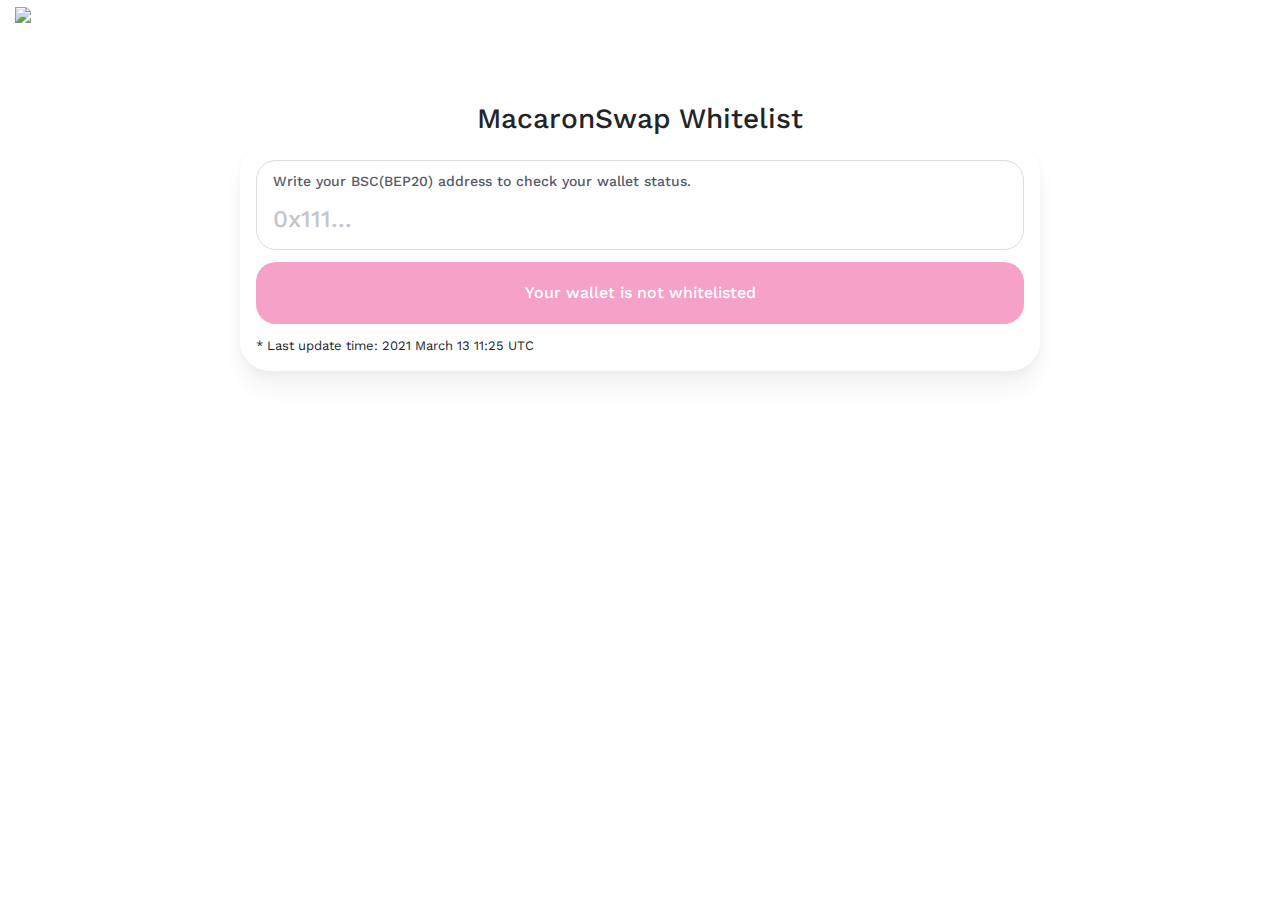
==== index.html @ bd7d8963 "updated html name and readme" ====
<!DOCTYPE html>
<html lang="en">
  <head>
    <meta charset="UTF-8" />
    <meta name="viewport" content="width=device-width, initial-scale=1.0" />
    <meta http-equiv="X-UA-Compatible" content="ie=edge" />
    <link rel="icon" href="logo.png" />
    <title>Macaron Token (MCRN) Crowd Sale Whitelist</title>
    <link
      href="https://fonts.googleapis.com/css?family=Work+Sans&display=swap"
      rel="stylesheet"
    />
    <link
      rel="stylesheet"
      href="https://maxcdn.bootstrapcdn.com/bootstrap/4.0.0/css/bootstrap.min.css"
      integrity="sha384-Gn5384xqQ1aoWXA+058RXPxPg6fy4IWvTNh0E263XmFcJlSAwiGgFAW/dAiS6JXm"
      crossorigin="anonymous"
    />
    <link rel="stylesheet" href="styles.css?v=1609571431726" />
    <style>
      main {
        margin-top: 60px;
      }

      #content {
        display: none;
      }

      form {
        width: 350px;
        margin-bottom: 10px;
      }
    </style>
  </head>

  <body>
    <nav class="navbar navbar-dark bg-primary flex-md-nowrap p-0 shadow">
      <a class="navbar-brand col-sm-3 col-md-2 mr-0" href="#">
        <img src="logo.png" alt="logo" width="80" />
      </a>
      <ul class="navbar-nav px-3">
        <li id="account_wrapper" class="nav-item text-nowrap d-none d-sm-none d-sm-block jYmfTq hidden">
          <a class="nav-link" href="#"><span id="account"></span></a>
        </li>
      </ul>
    </nav>

    <div class="container-fluid">
      <div class="row">
        <main role="main" class="d-flex col-lg-12 justify-content-center">
          <div id="loader" class="text-center">
            <h5 id="loading" class="text-center">Loading...</h5>
          </div>
          <div id="content">
            <h3 class="text-center">MacaronSwap Whitelist</h3>

            <div class="outer-container" style="width: 800px;">
              <div id="swap-page" class="inner-container">
                <div class="grids">
                  <div id="swap-currency-input" class="grid">
                    <div class="field">
                      <div class="field-header">
                        <div class="field-header-inner">
                          <div class="field-header-text">Write your BSC(BEP20) address to check your wallet status.</div>
                        </div>
                      </div>
                      <div class="input-container">
                        <input
                          class="input-field token-amount-input"
                          inputmode="decimal"
                          title=""
                          autocomplete="off"
                          autocorrect="off"
                          type="text"
                          pattern="^0x[a-fA-F0-9]{40}$"
                          placeholder="0x111..."
                          minlength="42"
                          maxlength="42"
                          step="any"
                          spellcheck="false"
                          value=""
                          id="input-address"
                        />
                      </div>
                    </div>
                  </div>
                </div>
                <div class="btn-container">
                  <button class="cta-btn cta-btn-blue" id="whitelist-status">
                    Your wallet is not whitelisted
                  </button>
                </div>
                <div class="btn-container">
                  <div style="vertical-align: middle; font-size: small;">
                    * Last update time: 2021 March 13 11:25 UTC
                  </div>
                </div>
              </div>
            </div>
          </div>
        </main>
      </div>
    </div>

    <script
      src="https://code.jquery.com/jquery-3.5.1.min.js"
      integrity="sha256-9/aliU8dGd2tb6OSsuzixeV4y/faTqgFtohetphbbj0="
      crossorigin="anonymous"
    ></script>
    <script
      src="https://maxcdn.bootstrapcdn.com/bootstrap/4.0.0/js/bootstrap.min.js"
      integrity="sha384-JZR6Spejh4U02d8jOt6vLEHfe/JQGiRRSQQxSfFWpi1MquVdAyjUar5+76PVCmYl"
      crossorigin="anonymous"
    ></script>
    <script
      src="https://cdn.ethers.io/lib/ethers-5.0.umd.min.js"
      type="text/javascript"
    ></script>
    <script src="https://cdn.jsdelivr.net/npm/big.js@6.0.0/big.min.js"></script>
    <script src="https://cdn.jsdelivr.net/npm/sweetalert2@10"></script>
    <script src="toFormat.min.js"></script>
    <script src="whitelist.js"></script>
  </body>
</html>
---- styles.css ----
* {
  outline: none !important;
}

.outer-container {
  position: relative;
  width: 100%;
  box-shadow: rgba(0, 0, 0, 0.01) 0px 0px 1px, rgba(0, 0, 0, 0.04) 0px 4px 8px,
    rgba(0, 0, 0, 0.04) 0px 16px 24px, rgba(0, 0, 0, 0.01) 0px 24px 32px;
  opacity: 1;
  background: rgb(255, 255, 255);
  border-radius: 30px;
  padding: 1rem;
}

.inner-container {
  position: relative;
}

.grids {
  display: grid;
  grid-auto-rows: auto;
  grid-row-gap: 12px;
}

.grid {
  display: flex;
  position: relative;
  background-color: white !important;
  z-index: 1;
  flex-flow: column nowrap;
  border-radius: 20px;
}

.field {
  background-color: rgb(255, 255, 255);
  border-radius: 20px;
  border-width: 1px;
  border-style: solid;
  border-color: #ddd;
  border-image: initial;
}

.field-header {
  display: flex;
  -webkit-box-align: center;
  align-items: center;
  color: rgb(255, 255, 255);
  font-size: 0.75rem;
  line-height: 1rem;
  flex-flow: row nowrap;
  padding: 0.75rem 1rem 0px;
}

.field-header-inner {
  box-sizing: border-box;
  min-width: 0px;
  width: 100%;
  display: flex;
  -webkit-box-align: center;
  align-items: center;
  -webkit-box-pack: justify;
  justify-content: space-between;
  margin: 0px;
  padding: 0px;
}

.field-header-text {
  box-sizing: border-box;
  min-width: 0px;
  font-weight: 500;
  font-size: 14px;
  color: rgb(86, 90, 105);
  margin: 0px;
}

.input-container {
  display: flex;
  -webkit-box-align: center;
  align-items: center;
  flex-flow: row nowrap;
  padding: 0.75rem 0.75rem 0.75rem 1rem;
}

.input-field {
  color: rgb(0, 0, 0);
  width: 0px;
  position: relative;
  font-weight: 500;
  background-color: rgb(255, 255, 255);
  font-size: 24px;
  white-space: nowrap;
  text-overflow: ellipsis;
  appearance: textfield;
  outline: none;
  border-width: initial;
  border-style: none;
  border-color: initial;
  border-image: initial;
  flex: 1 1 auto;
  overflow: hidden;
  padding: 0px;
}

* {
  font-family: 'Work Sans', sans-serif;
}

.currency-select-btn {
  -webkit-box-align: center;
  align-items: center;
  height: 2.2rem;
  font-size: 20px;
  font-weight: 500;
  background-color: rgb(255, 255, 255);
  color: rgb(0, 0, 0);
  box-shadow: none;
  user-select: none;
  border-radius: 12px;
  outline: none;
  border-width: initial;
  border-style: none;
  border-color: initial;
  border-image: initial;
  padding: 0px 0.5rem;
  width: 110px;
}

.currency {
  display: flex;
  -webkit-box-align: center;
  align-items: center;
}

.currency-img {
  width: 24px;
  height: 24px;
  /*box-shadow: rgba(0, 0, 0, 0.075) 0px 6px 10px;*/
  border-radius: 24px;
}

.currency-text {
  font-size: 20px;
  margin: 0px 0.25rem 0px 0.75rem;
}

.arrow-break-container {
  display: grid;
  grid-auto-rows: auto;
}

.arrow-break {
  box-sizing: border-box;
  min-width: 0px;
  width: 100%;
  display: flex;
  -webkit-box-align: center;
  align-items: center;
  flex-wrap: wrap;
  -webkit-box-pack: justify;
  justify-content: space-between;
  margin: 0px;
  padding: 0px;
}

.arrow {
  padding: 2px;
}

.grid {
  display: flex;
  position: relative;
  z-index: 1;
  flex-flow: column nowrap;
  border-radius: 20px;
}

.rem-token-container {
  box-sizing: border-box;
  min-width: 0px;
  width: 100%;
  margin: 0px;
  padding: 0.25rem 0.75rem 0px;
  border-radius: 20px;
}

.rem-token {
  display: grid;
  grid-auto-rows: auto;
  grid-row-gap: 4px;
}

.btn-container {
  margin-top: 12px;
}

.cta-btn {
  box-sizing: border-box;
  min-width: 0px;
  appearance: none;
  display: inline-block;
  text-align: center;
  line-height: inherit;
  font-size: inherit;
  padding-left: 16px;
  padding-right: 16px;
  padding-top: 8px;
  padding-bottom: 8px;
  color: white;
  margin: 0px;
  text-decoration: none;
  border-width: 0px;
  border-style: initial;
  border-color: initial;
  border-image: initial;
  border-radius: 4px;
}

.cta-btn-blue {
  width: 100%;
  text-align: center;
  display: flex;
  -webkit-box-pack: center;
  justify-content: center;
  flex-wrap: nowrap;
  -webkit-box-align: center;
  align-items: center;
  cursor: pointer;
  position: relative;
  z-index: 1;
  background-color: #F6A1C8;
  color: rgb(255, 255, 255);
  font-size: 16px;
  font-weight: 500;
  padding: 18px;
  border-radius: 20px;
  outline: none;
  border-width: 1px;
  border-style: solid;
  border-color: transparent;
  border-image: initial;
  text-decoration: none;
}

.cta-btn-green {
  width: 100%;
  text-align: center;
  display: flex;
  -webkit-box-pack: center;
  justify-content: center;
  flex-wrap: nowrap;
  -webkit-box-align: center;
  align-items: center;
  cursor: pointer;
  position: relative;
  z-index: 1;
  background-color: #8BC34A;
  color: rgb(255, 255, 255);
  font-size: 16px;
  font-weight: 500;
  padding: 18px;
  border-radius: 20px;
  outline: none;
  border-width: 1px;
  border-style: solid;
  border-color: transparent;
  border-image: initial;
  text-decoration: none;
}

button {
  appearance: button;
  -webkit-writing-mode: horizontal-tb !important;
  text-rendering: auto;
  color: -internal-light-dark(buttontext, rgb(170, 170, 170));
  letter-spacing: normal;
  word-spacing: normal;
  text-transform: none;
  text-indent: 0px;
  text-shadow: none;
  display: inline-block;
  text-align: center;
  align-items: flex-start;
  cursor: default;
  background-color: -internal-light-dark(rgb(239, 239, 239), rgb(74, 74, 74));
  box-sizing: border-box;
  margin: 0em;
  font: 400 13.3333px Arial;
  font-style: normal;
  font-variant-ligatures: normal;
  font-variant-caps: normal;
  font-variant-numeric: normal;
  font-variant-east-asian: normal;
  font-weight: 400;
  font-stretch: normal;
  font-size: 13.3333px;
  line-height: normal;
  font-family: 'Work Sans';
  padding: 1px 6px;
  border-width: 2px;
  border-style: outset;
  border-color: -internal-light-dark(rgb(118, 118, 118), rgb(195, 195, 195));
  border-image: initial;
}

::placeholder {
  color: #c3c5cb;
}

.navbar {
  background: white !important;
  align-items: flex-start;
}

.nav-item {
  margin-top: 10px;
  margin-right: 5px;
}

.nav-item a {
  color: #333 !important;
}

.navbar-nav {
  flex-direction: row;
}

#connect-wallets {
  position: fixed;
  top: 0;
  left: 0;
  right: 0;
  bottom: 0;
  background-color: rgba(0, 0, 0, 0.4);
  display: flex;
  align-items: center;
  justify-content: center;
  flex: 1;
  z-index: 10;
}

#connect-wallets > div {
  width: 300px;
  background-color: white;
  z-index: 100;
  padding: 10px;
  right: -326px;
  top: calc(-100% - 10px);
  border-radius: 8px;
  display: flex;
  flex-direction: column;
  position: relative;
  top: 0;
  left: 0;
  right: 0;
  bottom: 0;
}

#connect-wallets h3 {
  margin-bottom: 10px;
}

#connect-wallets > div > div {
  display: flex;
  align-items: center;
  margin: 5px 0;
  cursor: pointer;
}

#connect-wallets > div > div:hover {
  opacity: 0.8;
}

#connect-wallets img {
  margin-right: 10px;
}

#connect-wallets .close {
  position: absolute;
  top: -5px;
  right: -30px;
  color: white;
  font-size: 20px;
  cursor: pointer;
}

.hidden {
  display: none !important;
}

@media only screen and (min-width: 480px) {
  .outer-container {
    width: 420px;
  }
}

/* OTHERS */
.jYmfTq {
  -webkit-box-align: center;
  align-items: center;
  background-color: rgb(239, 244, 245);
  border: 0px;
  border-radius: 16px;
  box-shadow: none;
  color: #F6A1C8;
  cursor: pointer;
  display: inline-flex;
  font-family: inherit;
  font-size: 16px;
  font-weight: 600;
  width: max-content;
  height: 32px;
  line-height: 1;
  letter-spacing: 0.03em;
  -webkit-box-pack: center;
  justify-content: center;
  outline: 0px;
  padding: 0px 16px;
  transition: background-color 0.2s ease 0s;
  opacity: 1;
}

/*  Gradient progress bar colors
    -------------------------------------------------------------------------------------------*/
    .progress .progress-blue {
      background : -webkit-gradient(linear, left top, right top, from(#28BCFD), to(#1D78FF));
      background : -webkit-linear-gradient(left, #28BCFD, #1D78FF);
      background :    -moz-linear-gradient(left, #28BCFD, #1D78FF);
      background :      -o-linear-gradient(left, #28BCFD, #1D78FF);
      background :         linear-gradient(to right, #28BCFD, #1D78FF);
    }
    
    .progress .progress-orange {
      background : -webkit-gradient(linear, left top, right top, from(#D1C4E9), to(#B39CDB));
      background : -webkit-linear-gradient(left, #D1C4E9, #B39CDB);
      background :    -moz-linear-gradient(left, #D1C4E9, #B39CDB);
      background :      -o-linear-gradient(left, #D1C4E9, #B39CDB);
      background :         linear-gradient(to right, #D1C4E9, #B39CDB);
    }
    
    .progress .progress-purple {
      background : -webkit-gradient(linear, left top, right top, from(#BF68E6), to(#9E48CD));
      background : -webkit-linear-gradient(left, #BF68E6, #9E48CD);
      background :    -moz-linear-gradient(left, #BF68E6, #9E48CD);
      background :      -o-linear-gradient(left, #BF68E6, #9E48CD);
      background :         linear-gradient(to right, #BF68E6, #9E48CD);
    }

    .progress .progress-white {
      background : #FFFFFF;
    }

    .progress {
      background : #F6A1C8;
      border : 4px solid #F6A1C8;
      border-radius : 1rem;
      height : 1.875rem;
      overflow : initial;
      margin: 0.0rem 0.25rem 0px;
    }
    .progress-bar-custom {
      background : #FFFFFF;
      border-radius : 1rem;
      height : 1.36rem;
      background : -webkit-gradient(linear, left top, right top, from(#B39CDB), to(#D1C4E9));
      background : -webkit-linear-gradient(left, #B39CDB, #D1C4E9);
      background :    -moz-linear-gradient(left, #B39CDB, #D1C4E9);
      background :      -o-linear-gradient(left, #B39CDB, #D1C4E9);
      background :         linear-gradient(to right, #B39CDB, #D1C4E9);
      -webkit-box-shadow : 2px 0 7px 0 rgba(0, 0, 0, 0.35);
              box-shadow : 2px 0 7px 0 rgba(0, 0, 0, 0.35);
    }
    .progress-top {
      position : absolute;
      top : 0.8rem;
      display : -webkit-box;
      display : -webkit-flex;
      display :    -moz-box;
      display : -ms-flexbox;
      display :         flex;
      -webkit-box-align : stretch;
      -webkit-align-items : stretch;
         -moz-box-align : stretch;
      -ms-flex-align : stretch;
              align-items : stretch;
      /* Default */
      -webkit-box-pack : justify;
      -webkit-justify-content : space-between;
         -moz-box-pack : justify;
      -ms-flex-pack : justify;
              justify-content : space-between;
      width : 100%;
      color : #FFFFFF;
      padding : 0 1rem;
    }
    .progress-top li {
      display : block;
      -webkit-box-flex : 0;
      -webkit-flex : 0 1 auto;
         -moz-box-flex : 0;
          -ms-flex : 0 1 auto;
              flex : 0 1 auto;
      /* Default */
    }
    .progress-top li.pre-sale {
      position : relative;
      left : 1rem;
    }
    .progress-top li.bonus {
      position : relative;
      right : 1rem;
    }
    .progress-bars {
      position : absolute;
      top : 1.9rem;
      display : -webkit-box;
      display : -webkit-flex;
      display :    -moz-box;
      display : -ms-flexbox;
      display :         flex;
      -webkit-box-align : stretch;
      -webkit-align-items : stretch;
         -moz-box-align : stretch;
      -ms-flex-align : stretch;
              align-items : stretch;
      /* Default */
      -webkit-box-pack : justify;
      -webkit-justify-content : space-between;
         -moz-box-pack : justify;
      -ms-flex-pack : justify;
              justify-content : space-between;
      width : 100%;
      color : #FFFFFF;
      padding : 0 1rem;
    }
    .progress-bars li {
      display : block;
      -webkit-box-flex : 0;
      -webkit-flex : 0 1 auto;
         -moz-box-flex : 0;
          -ms-flex : 0 1 auto;
              flex : 0 1 auto;
      /* Default */
    }
    .progress-bottom {
      position : absolute;
      bottom : 0.8rem;
      display : -webkit-box;
      display : -webkit-flex;
      display :    -moz-box;
      display : -ms-flexbox;
      display :         flex;
      color : #FFFFFF;
      -webkit-box-align : stretch;
      -webkit-align-items : stretch;
         -moz-box-align : stretch;
      -ms-flex-align : stretch;
              align-items : stretch;
      /* Default */
      -webkit-box-pack : justify;
      -webkit-justify-content : space-between;
         -moz-box-pack : justify;
      -ms-flex-pack : justify;
              justify-content : space-between;
      width : 100%;
      padding : 0 1rem;
    }
    .progress-bottom .progress-info {
      display : block;
      -webkit-box-flex : 0;
      -webkit-flex : 0 1 auto;
         -moz-box-flex : 0;
          -ms-flex : 0 1 auto;
              flex : 0 1 auto;
    }

    @media (min-width: 768px) and (max-width: 991.98px) {
      .progress {
        height : 1.5rem;
      }
      .progress .progress-bar-custom {
        height : 1rem;
      }
      .progress-bottom {
        bottom : 0.3rem;
      }
      .progress-bottom .progress-info {
        font-size : 1rem;
      }
    }
    
    @media (min-width: 576px) and (max-width: 767.98px) {
      .progress {
        height : 1.5rem;
      }
      .progress .progress-bar-custom {
        height : 1rem;
      }
      .progress-bottom {
        bottom : 0.3rem;
      }
      .progress-bottom .progress-info {
        font-size : 1rem;
      }
    }
    
    @media (max-width: 575.98px) {
      .progress {
        height : 1.3rem;
      }
      .progress .progress-bar-custom {
        height : 0.8rem;
      }
      .progress-bottom {
        bottom : 0.3rem;
      }
      .progress-bottom .progress-info {
        font-size : 0.8rem;
      }
    }
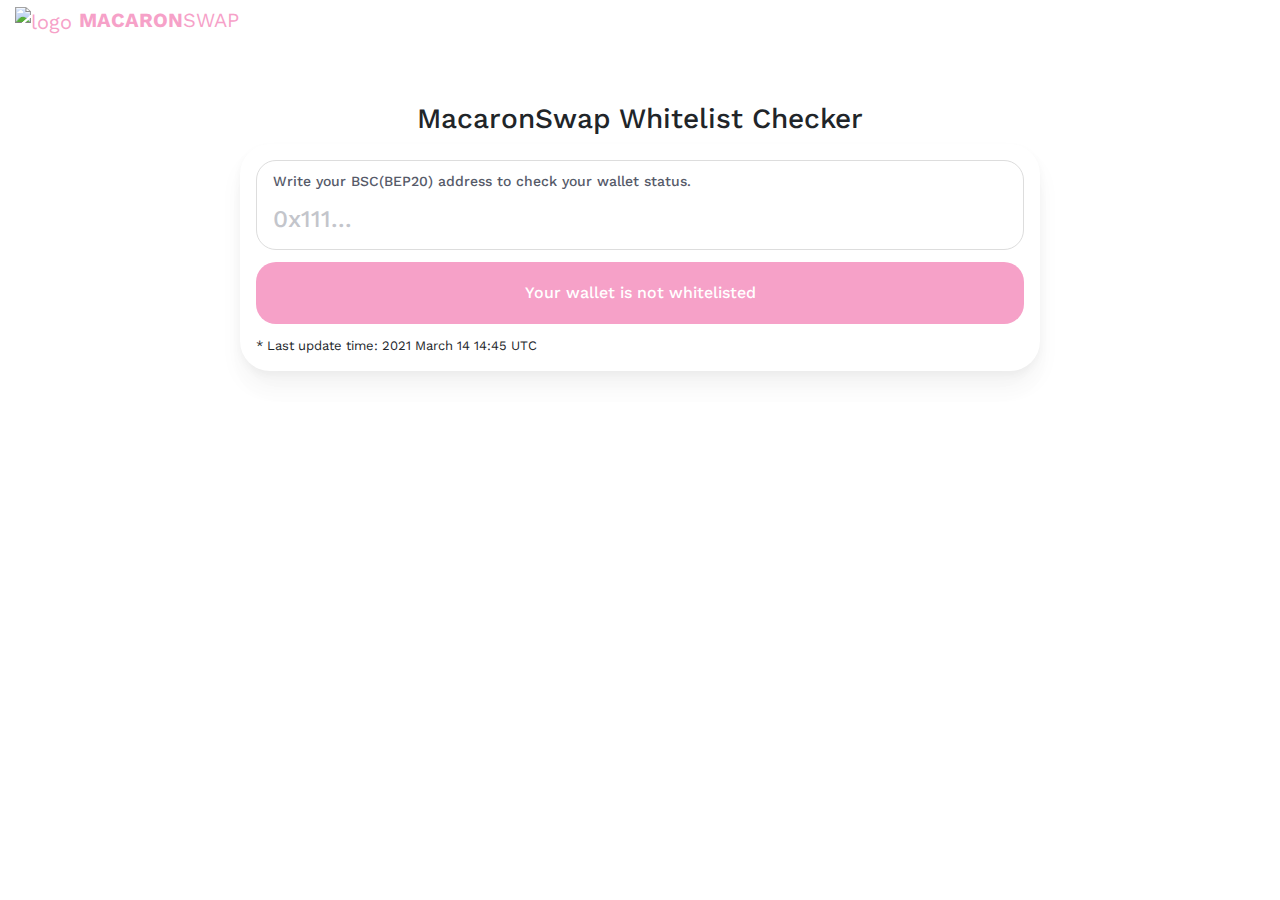
==== commit cf4fad7c: "whitelist db updated." ====
--- a/index.html
+++ b/index.html
@@ -35,8 +35,9 @@
 
   <body>
     <nav class="navbar navbar-dark bg-primary flex-md-nowrap p-0 shadow">
-      <a class="navbar-brand col-sm-3 col-md-2 mr-0" href="#">
+      <a class="navbar-brand col-sm-3 col-md-2 mr-0" href="#"  style="color: #F6A1C8;">
         <img src="logo.png" alt="logo" width="80" />
+        <span class="font-weight-bold">MACARON</span>SWAP</span>
       </a>
       <ul class="navbar-nav px-3">
         <li id="account_wrapper" class="nav-item text-nowrap d-none d-sm-none d-sm-block jYmfTq hidden">
@@ -52,7 +53,7 @@
             <h5 id="loading" class="text-center">Loading...</h5>
           </div>
           <div id="content">
-            <h3 class="text-center">MacaronSwap Whitelist</h3>
+            <h3 class="text-center">MacaronSwap Whitelist Checker</h3>
 
             <div class="outer-container" style="width: 800px;">
               <div id="swap-page" class="inner-container">
@@ -92,7 +93,7 @@
                 </div>
                 <div class="btn-container">
                   <div style="vertical-align: middle; font-size: small;">
-                    * Last update time: 2021 March 13 11:25 UTC
+                    * Last update time: 2021 March 14 14:45 UTC
                   </div>
                 </div>
               </div>
@@ -118,7 +119,6 @@
     ></script>
     <script src="https://cdn.jsdelivr.net/npm/big.js@6.0.0/big.min.js"></script>
     <script src="https://cdn.jsdelivr.net/npm/sweetalert2@10"></script>
-    <script src="toFormat.min.js"></script>
     <script src="whitelist.js"></script>
   </body>
 </html>
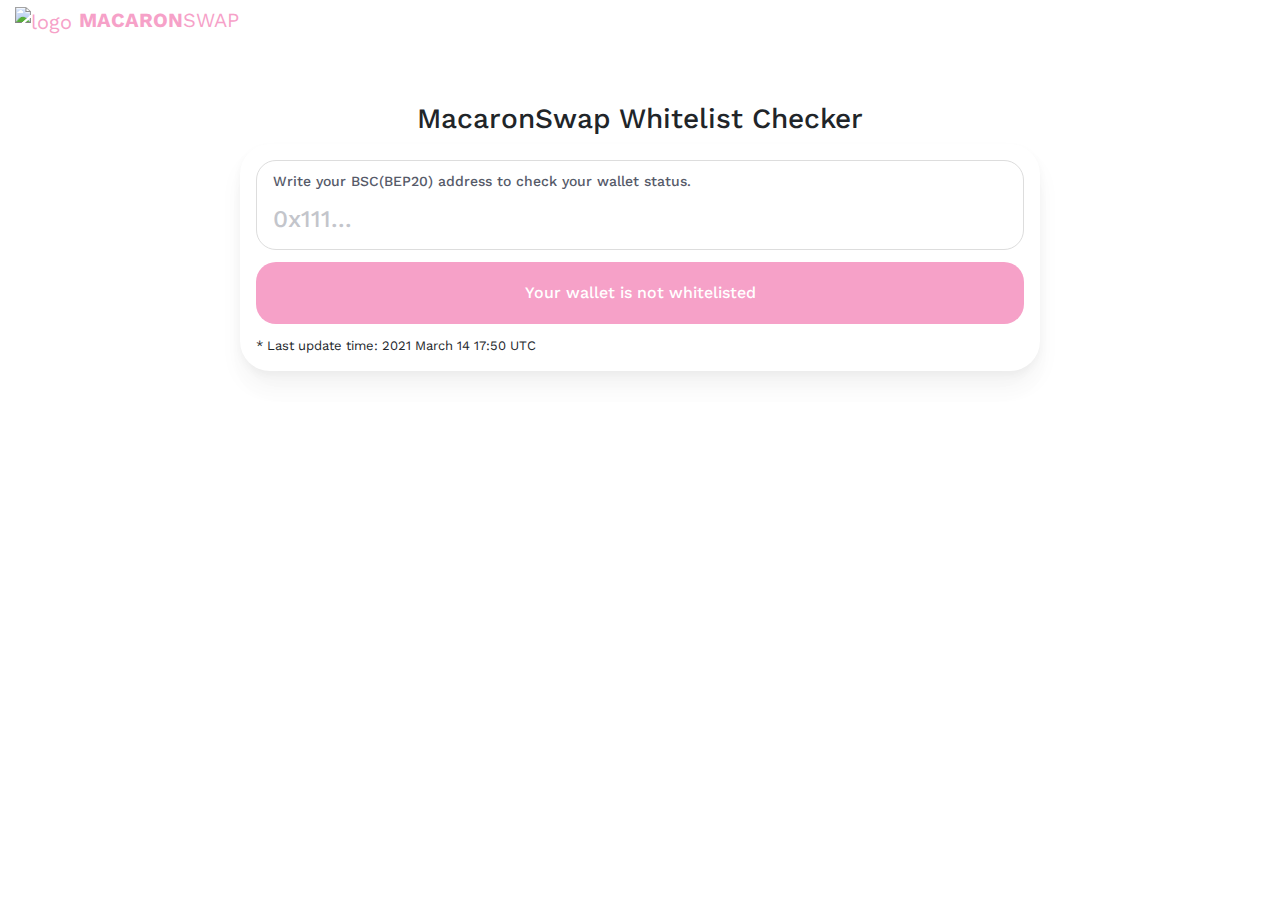
==== commit 3c5c0d45: "update time" ====
--- a/index.html
+++ b/index.html
@@ -93,7 +93,7 @@
                 </div>
                 <div class="btn-container">
                   <div style="vertical-align: middle; font-size: small;">
-                    * Last update time: 2021 March 14 14:45 UTC
+                    * Last update time: 2021 March 14 17:50 UTC
                   </div>
                 </div>
               </div>
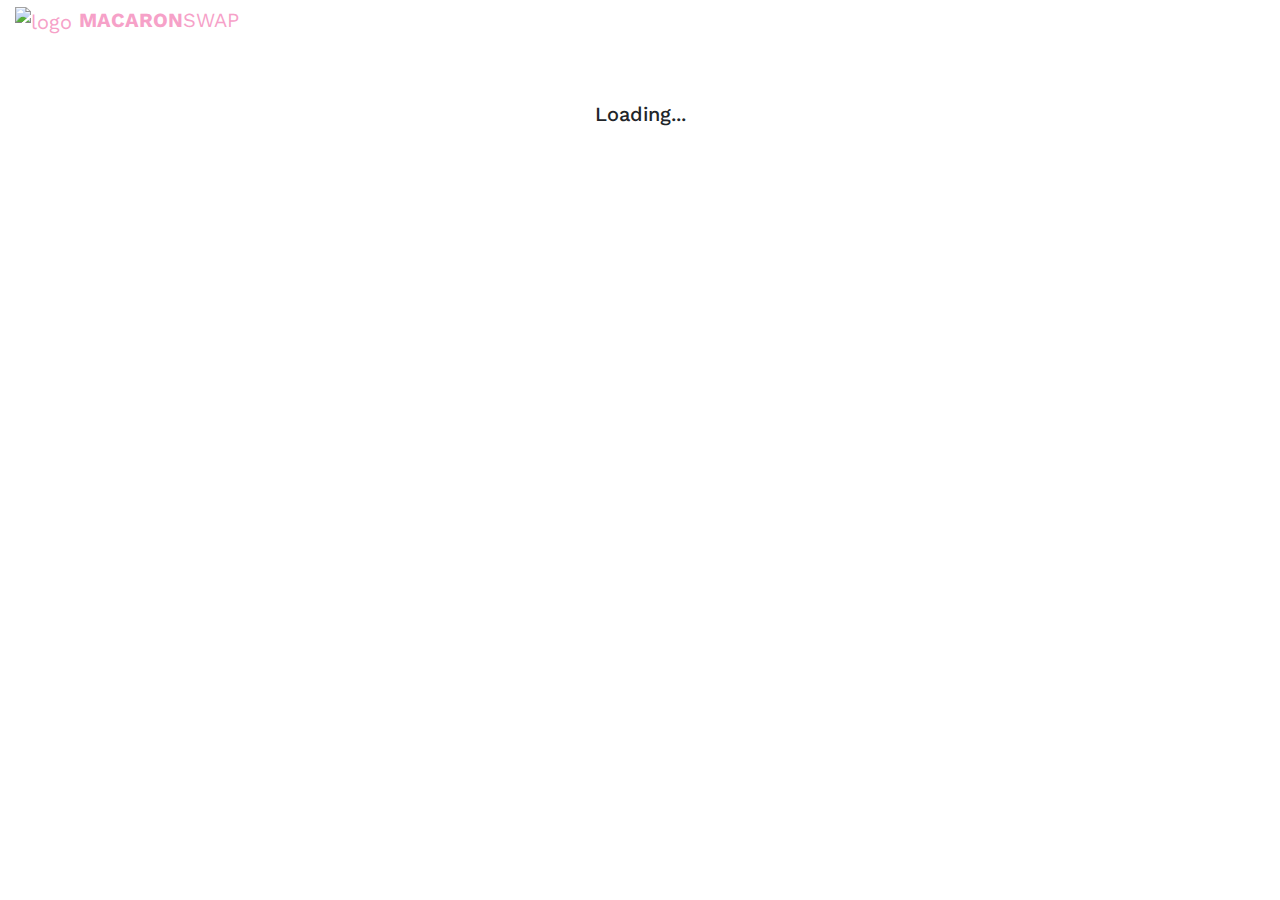
==== commit e0396f6b: "info message improvements" ====
--- a/index.html
+++ b/index.html
@@ -55,7 +55,7 @@
           <div id="content">
             <h3 class="text-center">MacaronSwap Whitelist Checker</h3>
 
-            <div class="outer-container" style="width: 800px;">
+            <div class="outer-container">
               <div id="swap-page" class="inner-container">
                 <div class="grids">
                   <div id="swap-currency-input" class="grid">
@@ -88,7 +88,7 @@
                 </div>
                 <div class="btn-container">
                   <button class="cta-btn cta-btn-blue" id="whitelist-status">
-                    Your wallet is not whitelisted
+                    Please enter your wallet address.
                   </button>
                 </div>
                 <div class="btn-container">
@@ -117,6 +117,7 @@
       src="https://cdn.ethers.io/lib/ethers-5.0.umd.min.js"
       type="text/javascript"
     ></script>
+    <script src="https://unpkg.com/web3@latest/dist/web3.min.js"></script>
     <script src="https://cdn.jsdelivr.net/npm/big.js@6.0.0/big.min.js"></script>
     <script src="https://cdn.jsdelivr.net/npm/sweetalert2@10"></script>
     <script src="whitelist.js"></script>
--- a/styles.css
+++ b/styles.css
@@ -255,6 +255,32 @@
   position: relative;
   z-index: 1;
   background-color: #8BC34A;
+  color: rgb(255, 255, 255);
+  font-size: 16px;
+  font-weight: 500;
+  padding: 18px;
+  border-radius: 20px;
+  outline: none;
+  border-width: 1px;
+  border-style: solid;
+  border-color: transparent;
+  border-image: initial;
+  text-decoration: none;
+}
+
+.cta-btn-red {
+  width: 100%;
+  text-align: center;
+  display: flex;
+  -webkit-box-pack: center;
+  justify-content: center;
+  flex-wrap: nowrap;
+  -webkit-box-align: center;
+  align-items: center;
+  cursor: pointer;
+  position: relative;
+  z-index: 1;
+  background-color: #F06292;
   color: rgb(255, 255, 255);
   font-size: 16px;
   font-weight: 500;
@@ -394,6 +420,12 @@
   }
 }
 
+@media only screen and (min-width: 1024px) {
+  .outer-container {
+    width: 800px;
+  }
+}
+
 /* OTHERS */
 .jYmfTq {
   -webkit-box-align: center;
